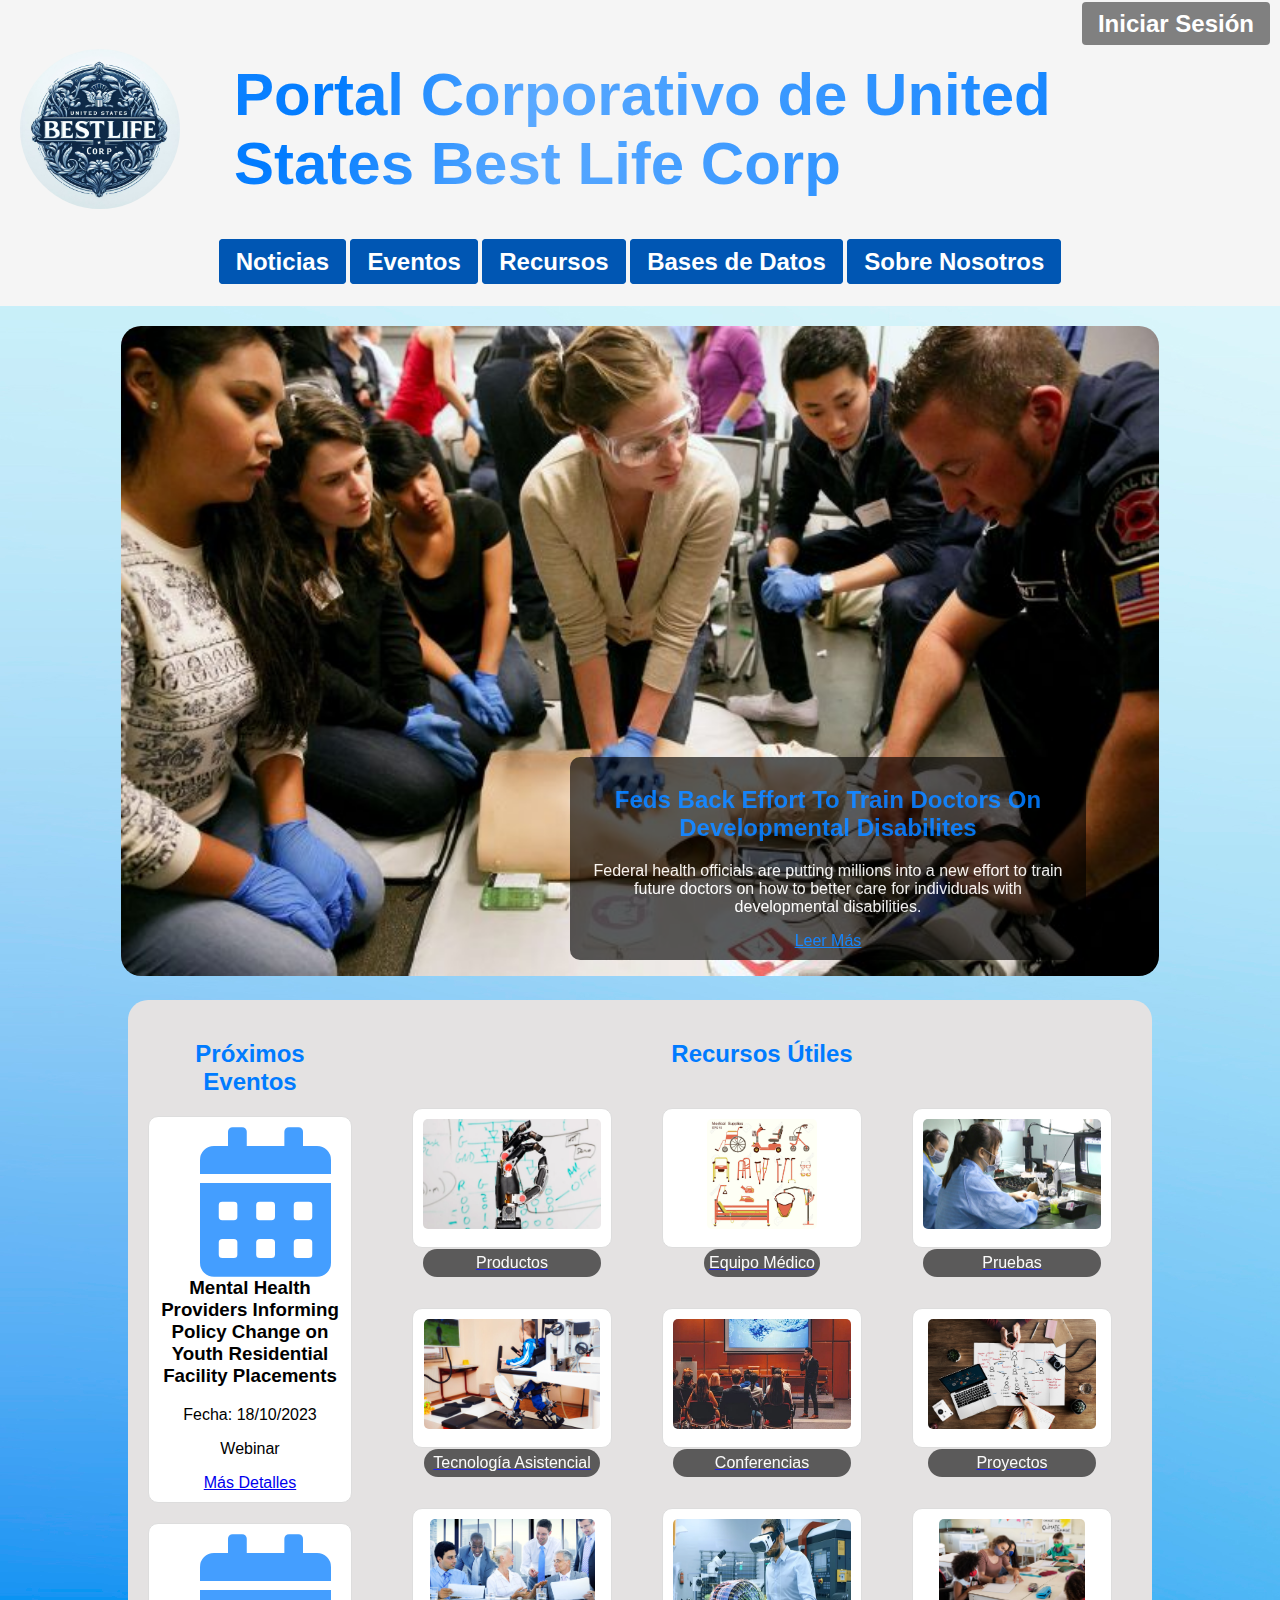
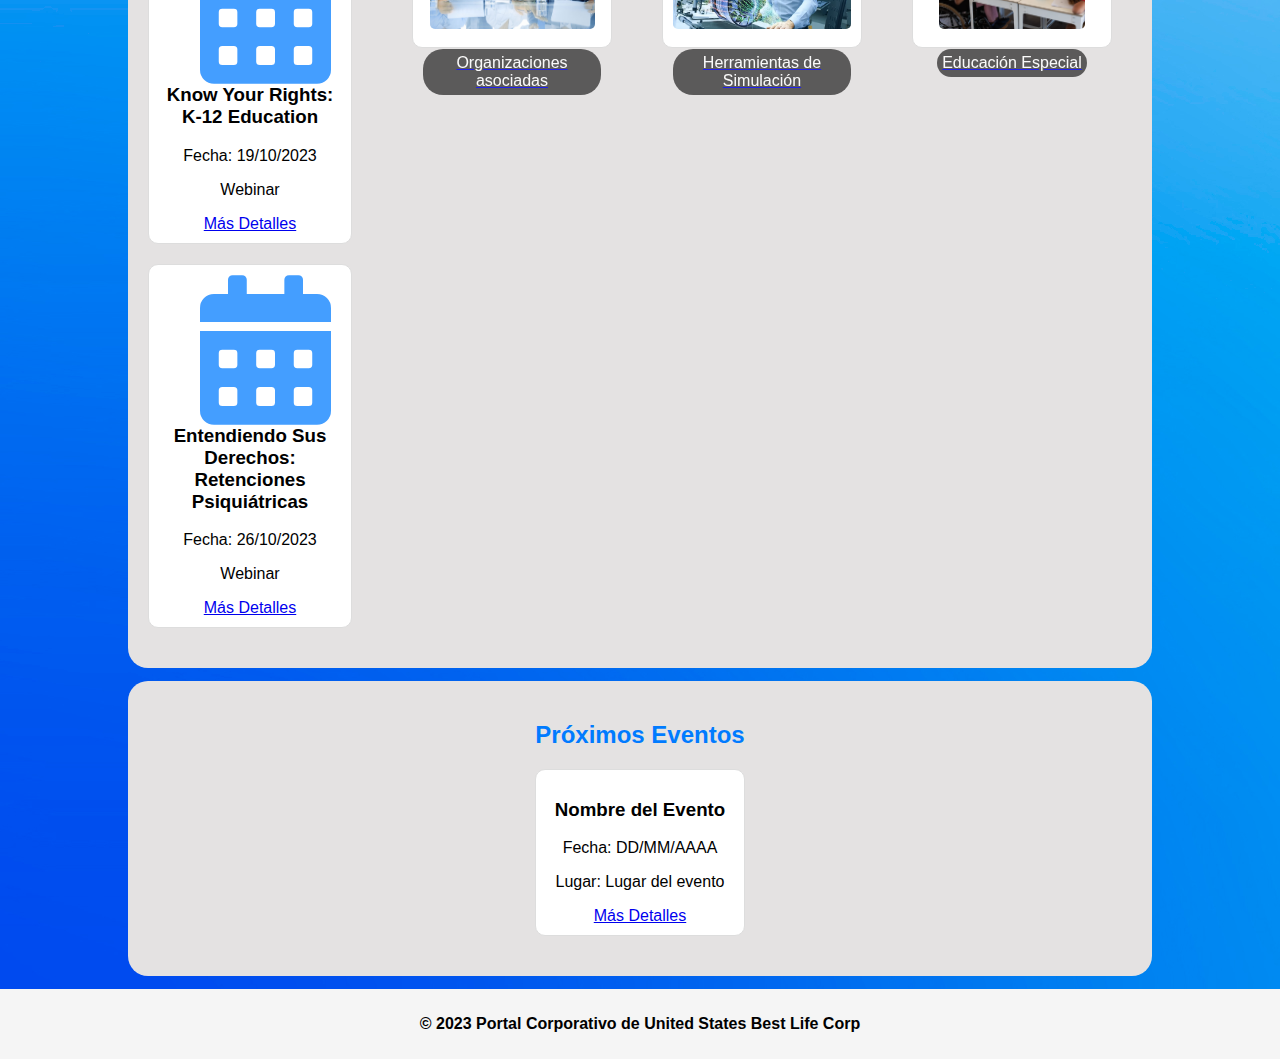
==== index.html @ b5ff9232 "Add files via upload" ====
<!DOCTYPE html>
<html lang="es">
<head>
    <meta charset="UTF-8">
    <meta name="viewport" content="width=device-width, initial-scale=1.0">
    <title>Portal de Discapacidad y Tecnología de Asistencia</title>
    <link rel="stylesheet" href="styles.css">
    <link rel="stylesheet" href="https://unpkg.com/swiper/swiper-bundle.min.css">
    <link rel="stylesheet" href="https://cdnjs.cloudflare.com/ajax/libs/font-awesome/5.15.3/css/all.min.css">
    <script src="https://unpkg.com/swiper/swiper-bundle.min.js"></script>    
    <script src="https://code.jquery.com/jquery-3.6.0.min.js"></script>
</head>
<body>
    <header>
        <div class="header-content">
            <img src="images/icono.jpeg" alt="Icono" class="icono">
            <h1 class="header-1">Portal Corporativo de United States Best Life Corp</h1>
        </div>
        <nav>
            <ul>
                <li><a href="#noticias">Noticias</a></li>
                <li><a href="#eventos">Eventos</a></li>
                <li><a href="#recursos">Recursos</a></li>      
                <li><a href="#bases">Bases de Datos</a></li>                
                <li><a href="#about-us">Sobre Nosotros</a></li>                
                <li class="login-item"><a id="login-link" href="iniciar-sesion.html">Iniciar Sesión</a></li>
            </ul>
        </nav>
    </header>
    <main>
    <section id="noticias">               
        <div class="swiper-container">            
            <div class="swiper-wrapper">
                <div class="swiper-slide">
                    <img src="images/image1.jpg" alt="Noticia 1">
                    <div class="carousel-text">
                        <h2>Feds Back Effort To Train Doctors On Developmental Disabilites</h2>
                        <p>Federal health officials are putting millions into a new effort to
                        train future doctors on how to better care for individuals with 
                        developmental disabilities.</p>
                        <a id="link" href="https://www.disabilityscoop.com/2023/09/26/feds-back-effort-to-train-doctors-on-developmental-disabilities/30563/">Leer Más</a>
                    </div>
                </div>
                <div class="swiper-slide">
                    <img src="images/image2.jpg" alt="Noticia 2">
                    <div class="carousel-text">
                        <h2>Feds Aim To Ease Shortage Of Special Educators</h2>
                        <p>With schools facing persistent shortages of special education staff, 
                        federal officials are investing millions to attract and retain personnel
                        to support kids with disabilities.</p>
                        <a id="link" href="enlace-a-la-noticia-2.html">Leer Más</a>
                    </div>
                </div>    
                <div class="swiper-slide">
                    <img src="images/image3.jpg" alt="Noticia 3">
                    <div class="carousel-text">
                        <h2>Social Security Overpays Billions To Beneficiaries. Then It Demands The Money Back</h2>
                        <p>The Social Security Administration is asking people, including many with disabilities,
                        to return overpayments that can reach tens of thousands of dollars or more.</p>
                        <a id="link" href="enlace-a-la-noticia-3.html">Leer Más</a>
                    </div>
                </div>             
                <!-- Agrega más slides aquí -->
            </div>                       
        </div>        
    </section>
    </main>
    
    <aside>
    <section id="eventos">
        <h2>Próximos Eventos</h2>
        <article>
            <i class="fas fa-calendar-alt"></i> <!-- Icono de calendario -->
            <h3>Mental Health Providers Informing Policy Change on Youth Residential Facility Placements</h3>
            <p>Fecha: 18/10/2023</p>
            <p>Webinar</p>
            <a href="https://www.disabilityrightsca.org/events/mental-health-providers-informing-policy-change-on-youth-residential-facility">Más Detalles</a>            
        </article>
        <article>
            <i class="fas fa-calendar-alt"></i> <!-- Icono de calendario -->
            <h3>Know Your Rights: K-12 Education</h3>
            <p>Fecha: 19/10/2023</p>
            <p>Webinar</p>
            <a href="https://www.disabilityrightsca.org/events/know-your-rights-k-12-education">Más Detalles</a>
        </article>
        <article>
            <i class="fas fa-calendar-alt"></i> <!-- Icono de calendario -->
            <h3>Entendiendo Sus Derechos: Retenciones Psiquiátricas</h3>
            <p>Fecha: 26/10/2023</p>
            <p>Webinar</p>
            <a href="https://www.disabilityrightsca.org/events/entendiendo-sus-derechos-retenciones-psiquiatricas">Más Detalles</a>
        </article>
        <!-- Más eventos se pueden agregar aquí -->
    </section>    
    <section id="recursos" >
        <h2>Recursos Útiles</h2>        
        <div class="grid-container">
            <article>
                <a class="image-link" href="#noticias"><img src="images/productos.png" alt="Recurso 1">
                    <p class="image-text">Productos</p>
                </a>
            </article>
            <article>
                <a class="image-link" href="#noticias"><img src="images/equipo.jpg" alt="Recurso 1">
                    <p class="image-text">Equipo Médico</p>
                </a>
            </article>
            <article>
                <a class="image-link" href="#noticias"><img src="images/pruebas.jpg" alt="Recurso 1">
                    <p class="image-text">Pruebas</p>
                </a>
            </article>
            <article>
                <a class="image-link" href="#noticias"><img src="images/tecnologia-asistencial.jpg" alt="Recurso 1">
                    <p class="image-text">Tecnología Asistencial</p>
                </a>
            </article>
            <article>
                <a class="image-link" href="#noticias"><img src="images/conferencias.png" alt="Recurso 1">
                    <p class="image-text">Conferencias</p>
                </a>
            </article>
            <article>
                <a class="image-link" href="#noticias"><img src="images/proyectos.jpeg" alt="Recurso 1">
                    <p class="image-text">Proyectos</p>
                </a>
            </article>
            <article>
                <a class="image-link" href="#noticias"><img src="images/organizaciones.jpg" alt="Recurso 1">
                    <p class="image-text">Organizaciones asociadas</p>
                </a>
            </article>
            <article>
                <a class="image-link" href="#noticias"><img src="images/simulacion.png" alt="Recurso 1">
                    <p class="image-text">Herramientas de Simulación</p>
                </a>
            </article>
            <article>
                <a class="image-link" href="#noticias"><img src="images/educacion.png" alt="Recurso 1">
                    <p class="image-text">Educación Especial</p>
                </a>
            </article>
            
        </div>               
    </section>
    </aside>
    <aside>
        <section id="bases">
            <h2>Próximos Eventos</h2>
            <article>
                <h3>Nombre del Evento</h3>
                <p>Fecha: DD/MM/AAAA</p>
                <p>Lugar: Lugar del evento</p>
                <a href="enlace-al-evento.html">Más Detalles</a>
            </article>
            <!-- Más eventos se pueden agregar aquí -->
        </section>           
    </aside>
    <footer>
        <p>&copy; 2023 Portal Corporativo de United States Best Life Corp</p>
    </footer>
    <script src="index.js"></script>
</body>
</html>
---- styles.css ----
/* Estilos generales */
body {
    font-family: Arial, sans-serif;
    margin: 0;
    padding: 0;
    background-image: url(images/fondo.jpg);
}

/* Estilos para el header */
header {
    background-color: #f5f5f5;
    color: #fff;
    padding: 20px;
}

header h1 {
    position: relative;
    left: 10%;
    width: 80%;
    font-size: 60px;
    font-weight: 600;
    color: transparent;
    -webkit-background-clip: text;
    background-clip: text;   
}


header .header-1{
    background-image: repeating-radial-gradient(circle farthest-side at 5px 10px,#007bff 10%, #5aa9ff 30%, #007bff);
}


.header-content {
    display: flex;
    align-items: center;
}

.icono {
    width: 160px;
    height: auto;
    border-radius: 50%; /* Hace que la imagen sea redonda */
    object-fit: cover; /* Ajusta la imagen dentro del círculo sin distorsionar */
    margin-right: -70px; /* Ajusta el margen entre la imagen y el texto */
}
/* Estilos para la barra de navegación */
nav {
    background-color: #f5f5f5; /* Color de fondo de la barra de navegación */
    text-align: center;
    padding: 10px 0;
}

nav ul {
    list-style: none;
    margin: 0;
    padding: 0;
}

nav ul li {
    display: inline;    
}

nav a {
    text-decoration: none; /* Elimina subrayado de los enlaces */
    color: #fff; /* Color de texto de los enlaces */
    font-weight: bold; /* Texto en negrita */
    font-size: 24px; /* Tamaño del texto de los enlaces */
    transition: color 0.3s; /* Transición suave del color al pasar el mouse */
    padding: 8px 16px; /* Agrega relleno para hacer que parezcan botones */
    border: 1px solid #0056b3; /* Borde para hacer que parezcan botones */
    border-radius: 4px; /* Bordes redondeados para los botones */
    background-color: #0056b3; /* Color de fondo al pasar el mouse */
}

nav a:hover {
    color: #fff; /* Restaura el color del texto al pasar el mouse */
    background-color: #007BFF; /* Cambia el color de fondo al pasar el mouse */
}

section {
    padding: 20px;
}

section h2 {
    color: #007BFF;
}

article:not(.grid-container article) {
    border: 1px solid #ddd;
    padding: 10px;
    margin-bottom: 20px;
    background-color: #fff;
    border-radius: 10px;    
    text-align: center;
}

/* Estilos para centrar imágenes y texto en el carrusel */
.swiper-slide {
    display: flex;
    flex-direction: column;
    align-items: center;
    justify-content: center;
    text-align: center;
}

.swiper-slide img {
    max-width: 150%;
    height: 650px;
    margin: 0 auto; /* Centra horizontalmente la imagen */
    border-radius: 20px;
}

.carousel-text {
    background-color: rgba(0, 0, 0, 0.7);
    color: #fff;
    padding: 10px;
    position: absolute;
    bottom: 0;    
    width: 40%;
    left: 550px; /* Ajuste para centrar horizontalmente */
    opacity: 0.9;
    border-radius: 10px;    
    margin-bottom: 20px;
}


/* Estilos para el botón de inicio de sesión */
.login-item {
    position: absolute;
    top: 10px; /* Ajusta la posición superior según tu preferencia */
    right: 10px; /* Ajusta la posición derecha según tu preferencia */    
}

/* Estilos para el botón de inicio de sesión */
.user-item {
    position: absolute;
    top: 10px; /* Ajusta la posición superior según tu preferencia */
    right: 10px; /* Ajusta la posición derecha según tu preferencia */    
}
#login-link{
    background-color: #808080;
    border: none; /* Borde para hacer que parezcan botones */    border-radius: 4px; /* Bordes redondeados para los botones */    
}

#login-link:hover {
    color: #000; /* Restaura el color del texto al pasar el mouse */
    background-color: #e4e2e2; /* Cambia el color de fondo al pasar el mouse */
}

#user{
    color: #000;
    font-size: larger;
    font-family: arial;
    font-weight: bold;
}

#eventos{
    flex: 2;
}
#recursos{
    flex: 2;
}

#link{
    color: #007BFF;
}

/* Estilos para el icono */
i.fas {
    font-size: 150px; /* Tamaño del icono */
    color: #007bffbb; /* Color del icono */
    margin-right: 10px; /* Espacio entre el icono y el texto (ajusta según tus preferencias) */
    float: right; /* Coloca la imagen a la derecha del artículo */
    margin-left: 10px; /* Agrega un espacio entre el texto y la imagen (ajusta según tus preferencias) */
}

.grid-container {
    display: grid;
    grid-template-rows: 200px 200px 200px;
    grid-template-columns: 200px 200px 200px;
    column-gap: 50px;
    padding: 20px;
}

.grid-container article{
    border: 1px solid #ddd;
    padding: 10px;    
    background-color: #fff;
    border-radius: 10px;    
    text-align: center;
    margin-bottom: 60px;
}

article img {
    max-width: 100%; /* Ajusta el tamaño máximo de la imagen */
    border-radius: 5px;
    height: 110px;

}

.image-link {
    position: relative;
    display: inline-block;
}

.image-text {
    position: relative;
    background-color: rgba(0, 0, 0, 0.7);
    color: #fff;
    padding: 5px;
    opacity: 0.85;
    border-radius: 20px;
}


aside{
    background-color: #e4e2e2;
    display: flex;
    justify-content: space-around;
    margin-left: 10%;
    margin-right: 10%;
    border-radius: 20px;
    margin-bottom: 1%;   
    text-align: center; 
}

footer {
    background-color: #f5f5f5;
    color: #000;
    text-align: center;
    padding: 10px 0;
    font-weight: bold;
}
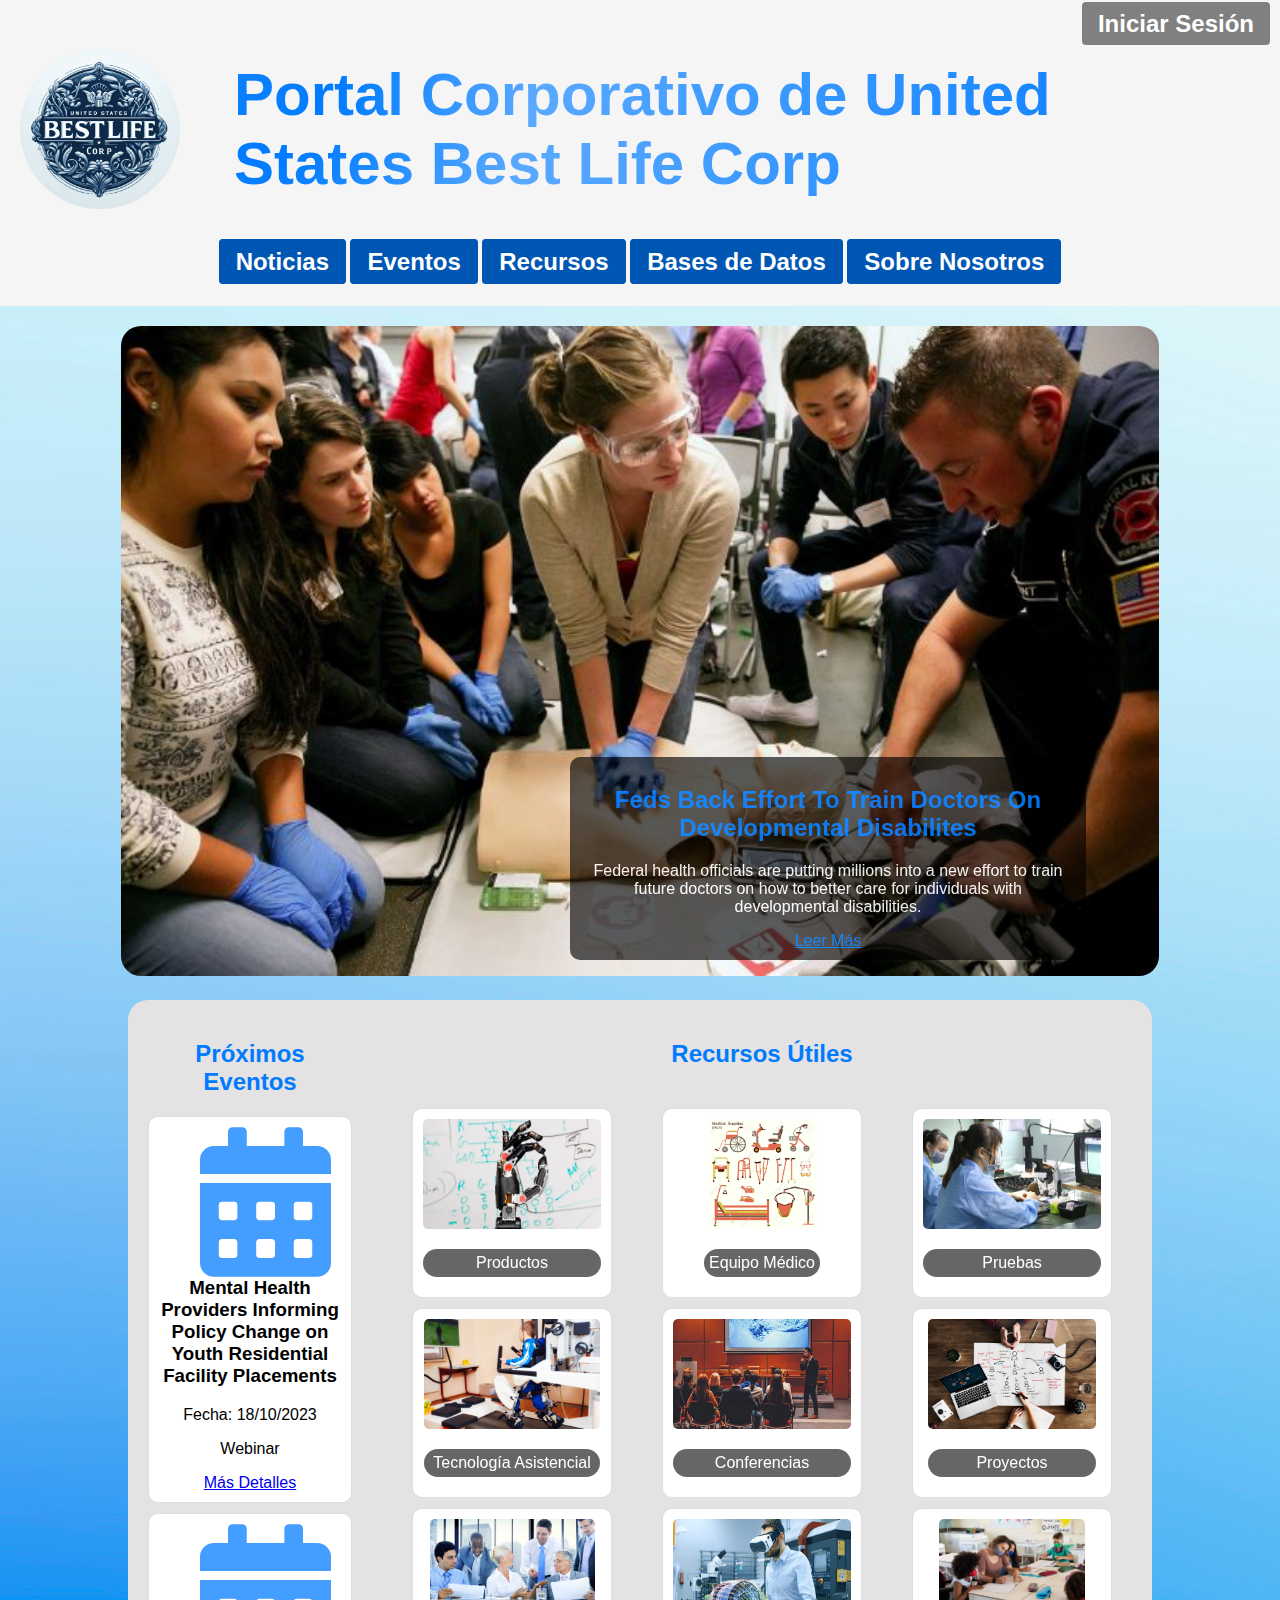
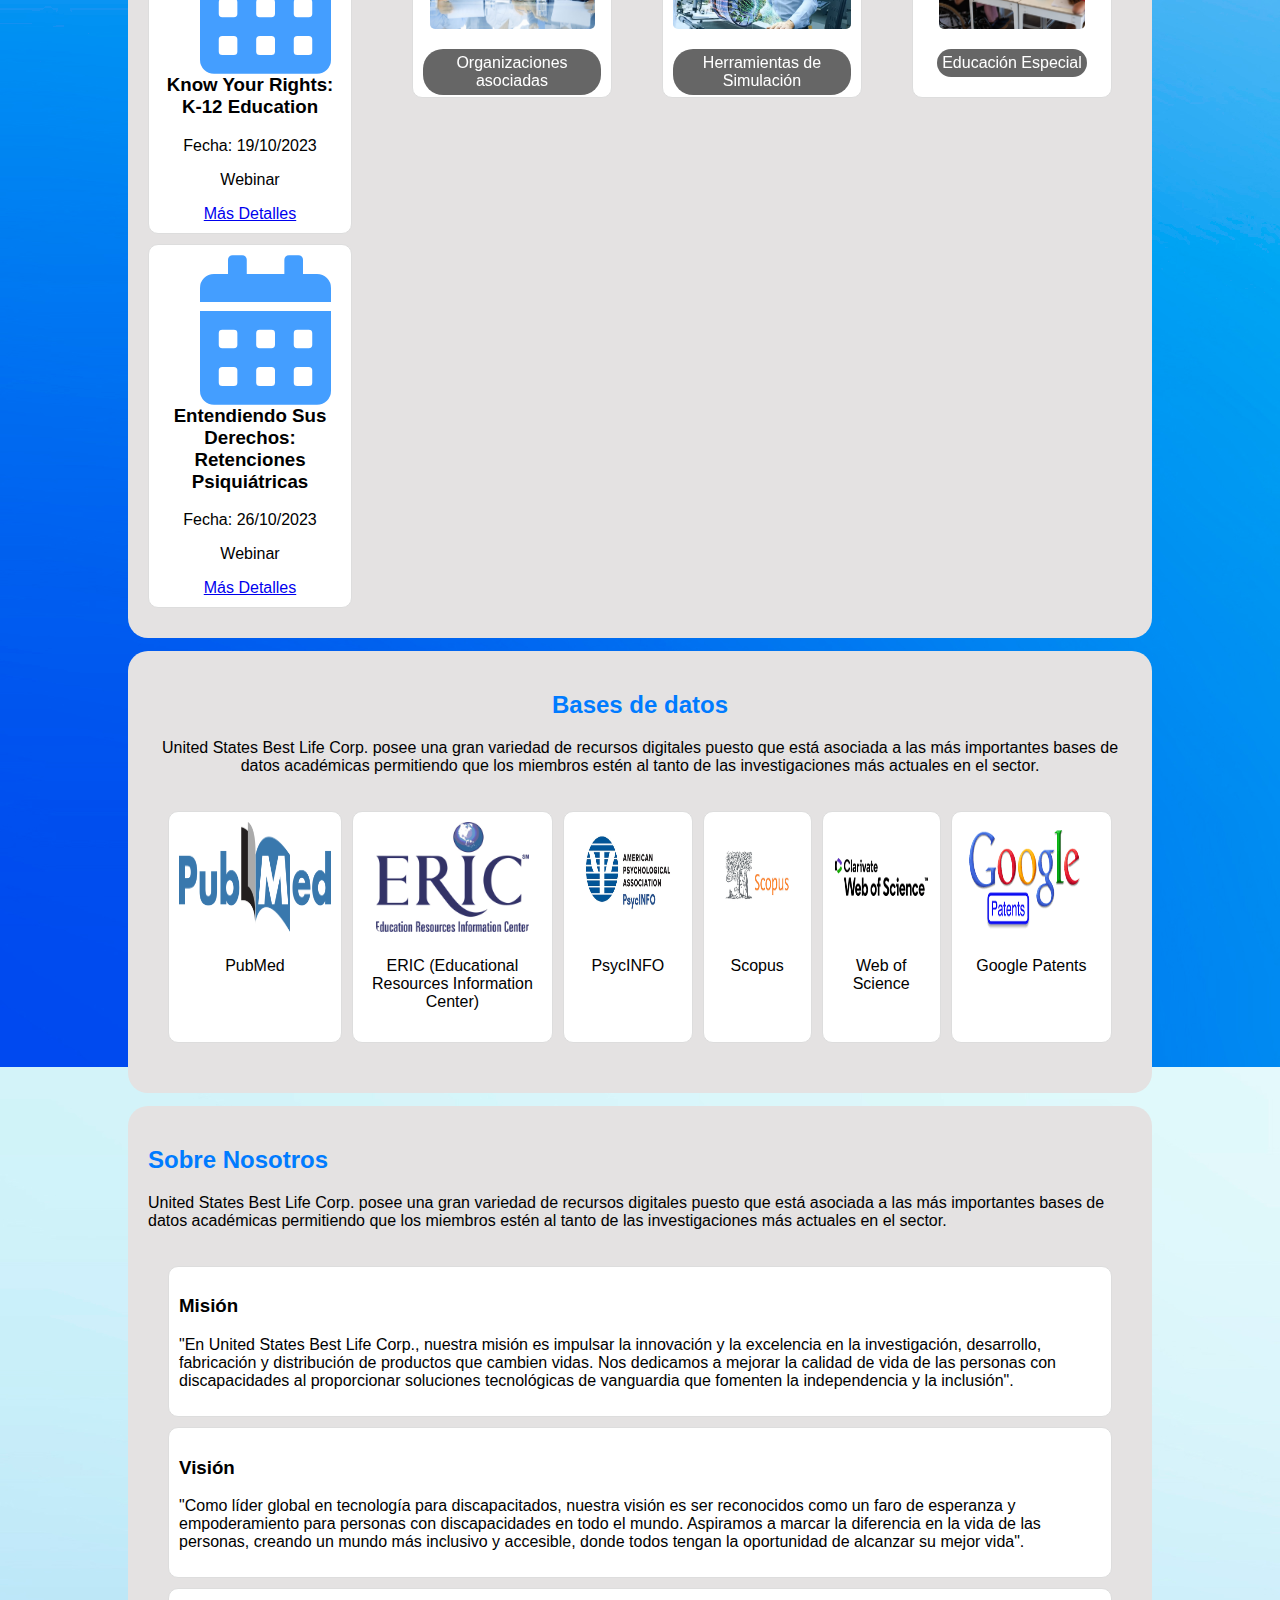
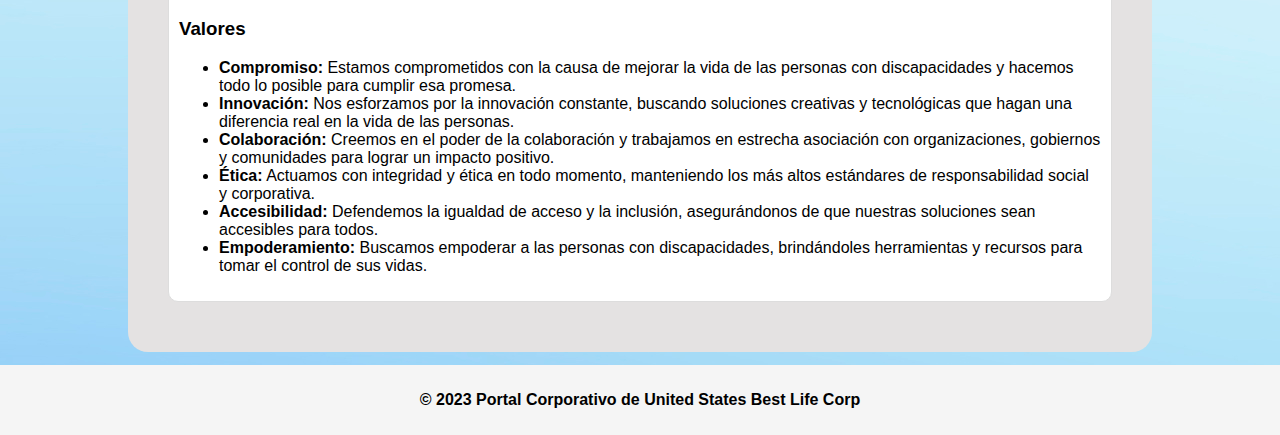
==== commit b7317253: "Add files via upload" ====
--- a/index.html
+++ b/index.html
@@ -146,14 +146,81 @@
     </aside>
     <aside>
         <section id="bases">
-            <h2>Próximos Eventos</h2>
-            <article>
-                <h3>Nombre del Evento</h3>
-                <p>Fecha: DD/MM/AAAA</p>
-                <p>Lugar: Lugar del evento</p>
-                <a href="enlace-al-evento.html">Más Detalles</a>
+            <h2>Bases de datos</h2>
+            <p>United States Best Life Corp. posee una gran variedad de recursos digitales puesto que está asociada a las más importantes bases de datos académicas permitiendo 
+                que los miembros estén al tanto de las investigaciones más actuales en el sector.
+            </p>
+            <div class="grid-bases">
+            <article>
+                <a class="image-link" href="https://pubmed.ncbi.nlm.nih.gov/"><img src="images/pubmed.png" alt="Recurso 1">
+                    <p class="image-text2">PubMed</p>          
+                </a>      
+            </article>
+            <article>
+                <a class="image-link" href="https://eric.ed.gov/"><img src="images/eric.png" alt="Recurso 1">
+                    <p class="image-text2">ERIC (Educational Resources Information Center)</p>         
+                </a>       
+            </article>
+            <article>
+                <a class="image-link" href="https://www.apa.org/pubs/databases/psycinfo"><img src="images/psycinfo.jpg" alt="Recurso 1">
+                    <p class="image-text2">PsycINFO</p>
+                </a>                
+            </article>
+            <article>
+                <a class="image-link" href="https://www.scopus.com/"><img src="images/scopus.jpg" alt="Recurso 1">
+                    <p class="image-text2">Scopus</p>
+                </a>                
+            </article>
+            <article>
+                <a class="image-link" href="http://webofscience.com/wos/woscc/basic-search"><img src="images/webscience.png" alt="Recurso 1">
+                    <p class="image-text2">Web of Science</p>
+                </a>                
+            </article>
+            <article>
+                <a class="image-link" href="https://patents.google.com/"><img src="images/googlepatents.png" alt="Recurso 1">
+                    <p class="image-text2">Google Patents</p>       
+                </a>         
             </article>
             <!-- Más eventos se pueden agregar aquí -->
+        </div>
+        </section>           
+    </aside>
+    <aside class="about-us-aside">
+        <section id="about-us">
+            <h2>Sobre Nosotros</h2>
+            <p>United States Best Life Corp. posee una gran variedad de recursos digitales puesto que está asociada a las más importantes bases de datos académicas permitiendo 
+                que los miembros estén al tanto de las investigaciones más actuales en el sector.
+            </p>            
+            <div class="grid-about">
+
+            
+            <article>
+                <h3>Misión</h3>                
+                <p>
+                    "En United States Best Life Corp., nuestra misión es impulsar la innovación y la excelencia en la investigación, desarrollo, fabricación y distribución de productos que cambien vidas. 
+                    Nos dedicamos a mejorar la calidad de vida de las personas con discapacidades al proporcionar soluciones tecnológicas de vanguardia que fomenten la independencia y la inclusión".
+                </p>
+            </article>
+            <article>
+                <h3>Visión</h3>                
+                <p>
+                    "Como líder global en tecnología para discapacitados, nuestra visión es ser reconocidos como un faro de esperanza y empoderamiento para personas con discapacidades en todo el mundo.
+                     Aspiramos a marcar la diferencia en la vida de las personas, creando un mundo más inclusivo y accesible, donde todos tengan la oportunidad de alcanzar su mejor vida".
+                </p>
+            </article>
+            <article>
+                <h3>Valores</h3>                
+                <ul>
+                    <li><strong>Compromiso:</strong> Estamos comprometidos con la causa de mejorar la vida de las personas con discapacidades y hacemos todo lo posible para cumplir esa promesa.</li>
+                    <li><strong>Innovación:</strong> Nos esforzamos por la innovación constante, buscando soluciones creativas y tecnológicas que hagan una diferencia real en la vida de las personas.</li>
+                    <li><strong>Colaboración:</strong> Creemos en el poder de la colaboración y trabajamos en estrecha asociación con organizaciones, gobiernos y comunidades para lograr un impacto positivo.</li>
+                    <li><strong>Ética:</strong> Actuamos con integridad y ética en todo momento, manteniendo los más altos estándares de responsabilidad social y corporativa.</li>
+                    <li><strong>Accesibilidad:</strong> Defendemos la igualdad de acceso y la inclusión, asegurándonos de que nuestras soluciones sean accesibles para todos.</li>
+                    <li><strong>Empoderamiento:</strong> Buscamos empoderar a las personas con discapacidades, brindándoles herramientas y recursos para tomar el control de sus vidas.</li>
+                </ul>
+                
+            </article>
+            </div>
         </section>           
     </aside>
     <footer>
--- a/styles.css
+++ b/styles.css
@@ -84,13 +84,14 @@
     color: #007BFF;
 }
 
-article:not(.grid-container article) {
+article:not(.grid-container article), 
+article:not(.grid-bases article),
+article:not(.about-us-aside article) {
     border: 1px solid #ddd;
     padding: 10px;
-    margin-bottom: 20px;
+    margin-bottom: 10px;
     background-color: #fff;
-    border-radius: 10px;    
-    text-align: center;
+    border-radius: 10px;        
 }
 
 /* Estilos para centrar imágenes y texto en el carrusel */
@@ -159,7 +160,10 @@
 #recursos{
     flex: 2;
 }
-
+#about-us{
+    text-align: none;
+    display: flexbox;
+}
 #link{
     color: #007BFF;
 }
@@ -181,6 +185,23 @@
     padding: 20px;
 }
 
+.grid-bases {
+    display: flex;    
+    column-gap: 10px;
+    padding: 20px;
+}
+.grid-bases article{
+    border: 1px solid #ddd;
+    padding: 10px;    
+    background-color: #fff;
+    border-radius: 10px;    
+    text-align: center;
+    margin-bottom: 60px;    
+}
+
+.grid-bases article a{
+    text-decoration: none; /* Elimina subrayado de los enlaces */
+}
 .grid-container article{
     border: 1px solid #ddd;
     padding: 10px;    
@@ -189,13 +210,16 @@
     text-align: center;
     margin-bottom: 60px;
 }
-
+.grid-container article a{
+    text-decoration: none; /* Elimina subrayado de los enlaces */
+}
 article img {
     max-width: 100%; /* Ajusta el tamaño máximo de la imagen */
     border-radius: 5px;
     height: 110px;
 
 }
+
 
 .image-link {
     position: relative;
@@ -210,9 +234,13 @@
     opacity: 0.85;
     border-radius: 20px;
 }
-
-
-aside{
+.image-text2 {
+    position: relative;    
+    color: #000;
+    padding: 5px;    
+}
+
+aside:not(.about-us-aside){
     background-color: #e4e2e2;
     display: flex;
     justify-content: space-around;
@@ -223,6 +251,21 @@
     text-align: center; 
 }
 
+
+.about-us-aside{
+    background-color: #e4e2e2;
+    display: flex;
+    justify-content: space-around;
+    margin-left: 10%;
+    margin-right: 10%;
+    border-radius: 20px;
+    margin-bottom: 1%;  
+}
+.grid-about {
+    display: inline-flexbox;    
+    column-gap: 10px;
+    padding: 20px;
+}
 footer {
     background-color: #f5f5f5;
     color: #000;
